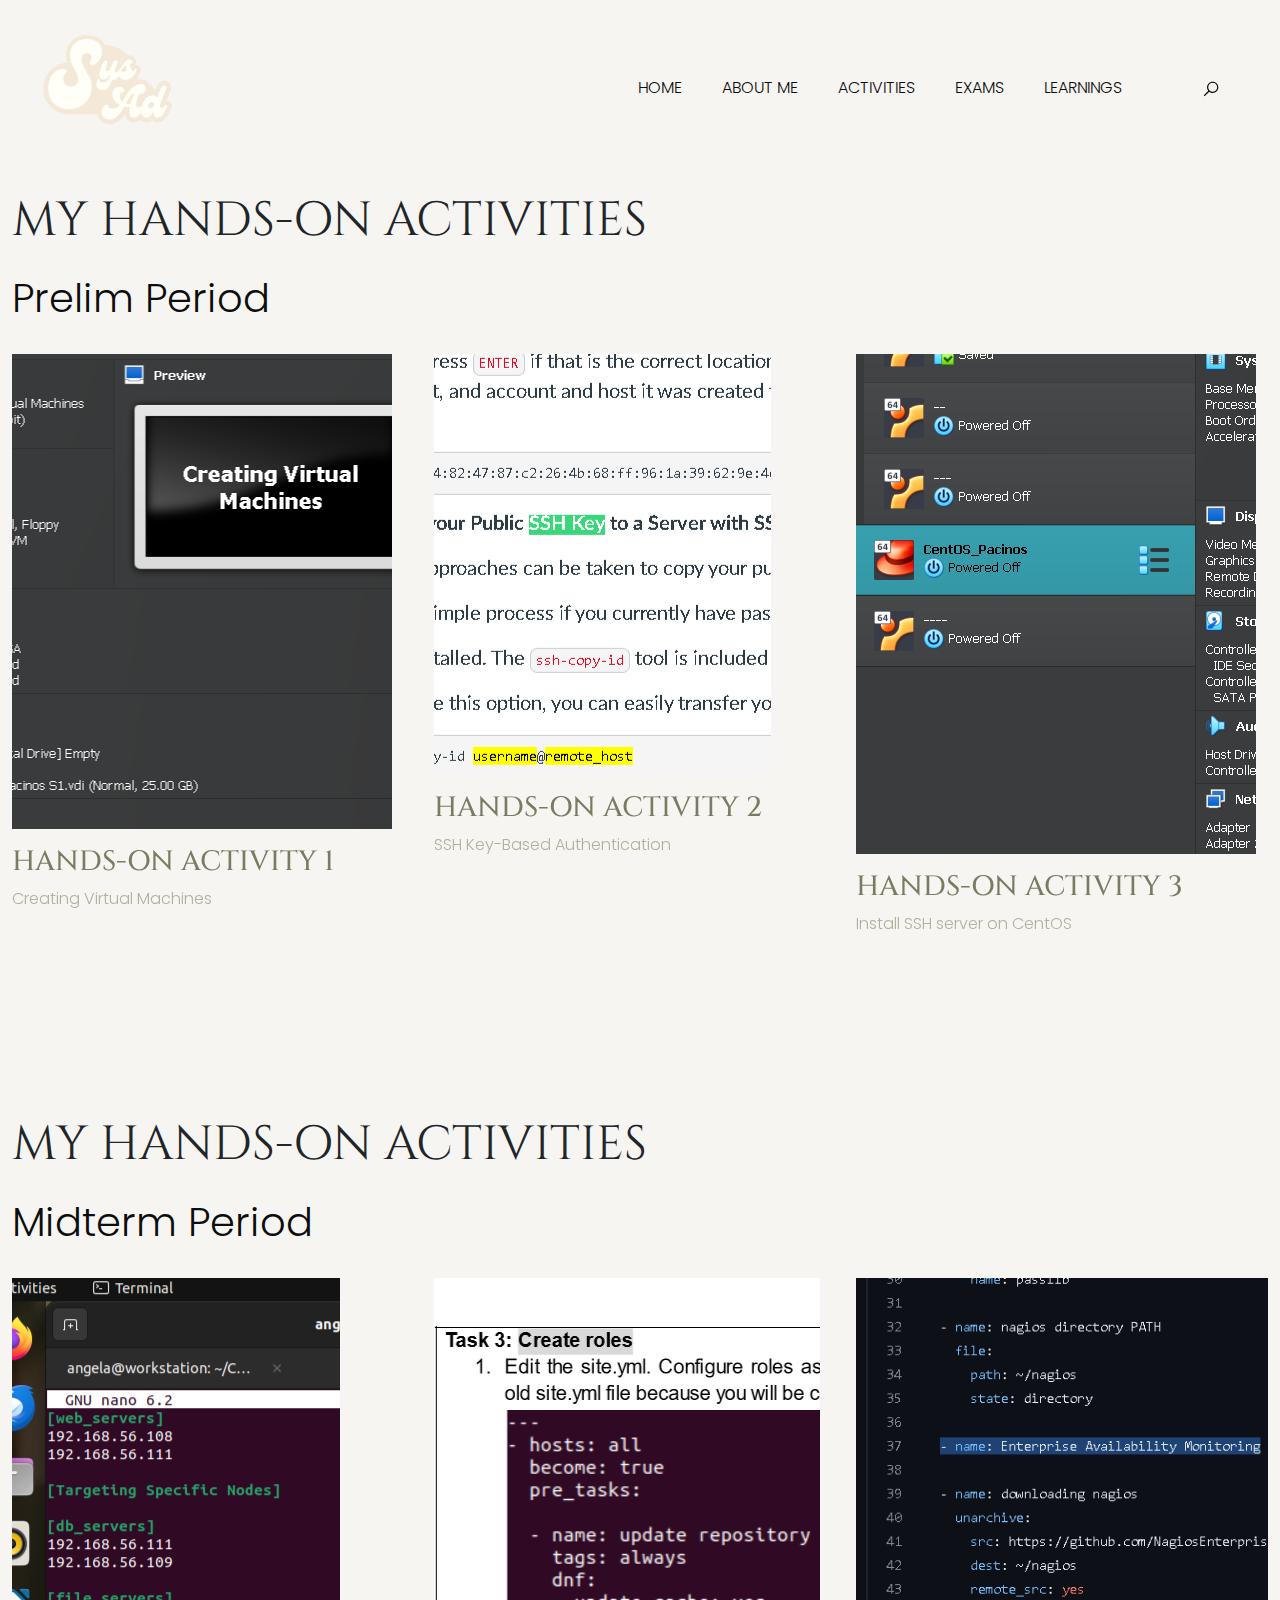
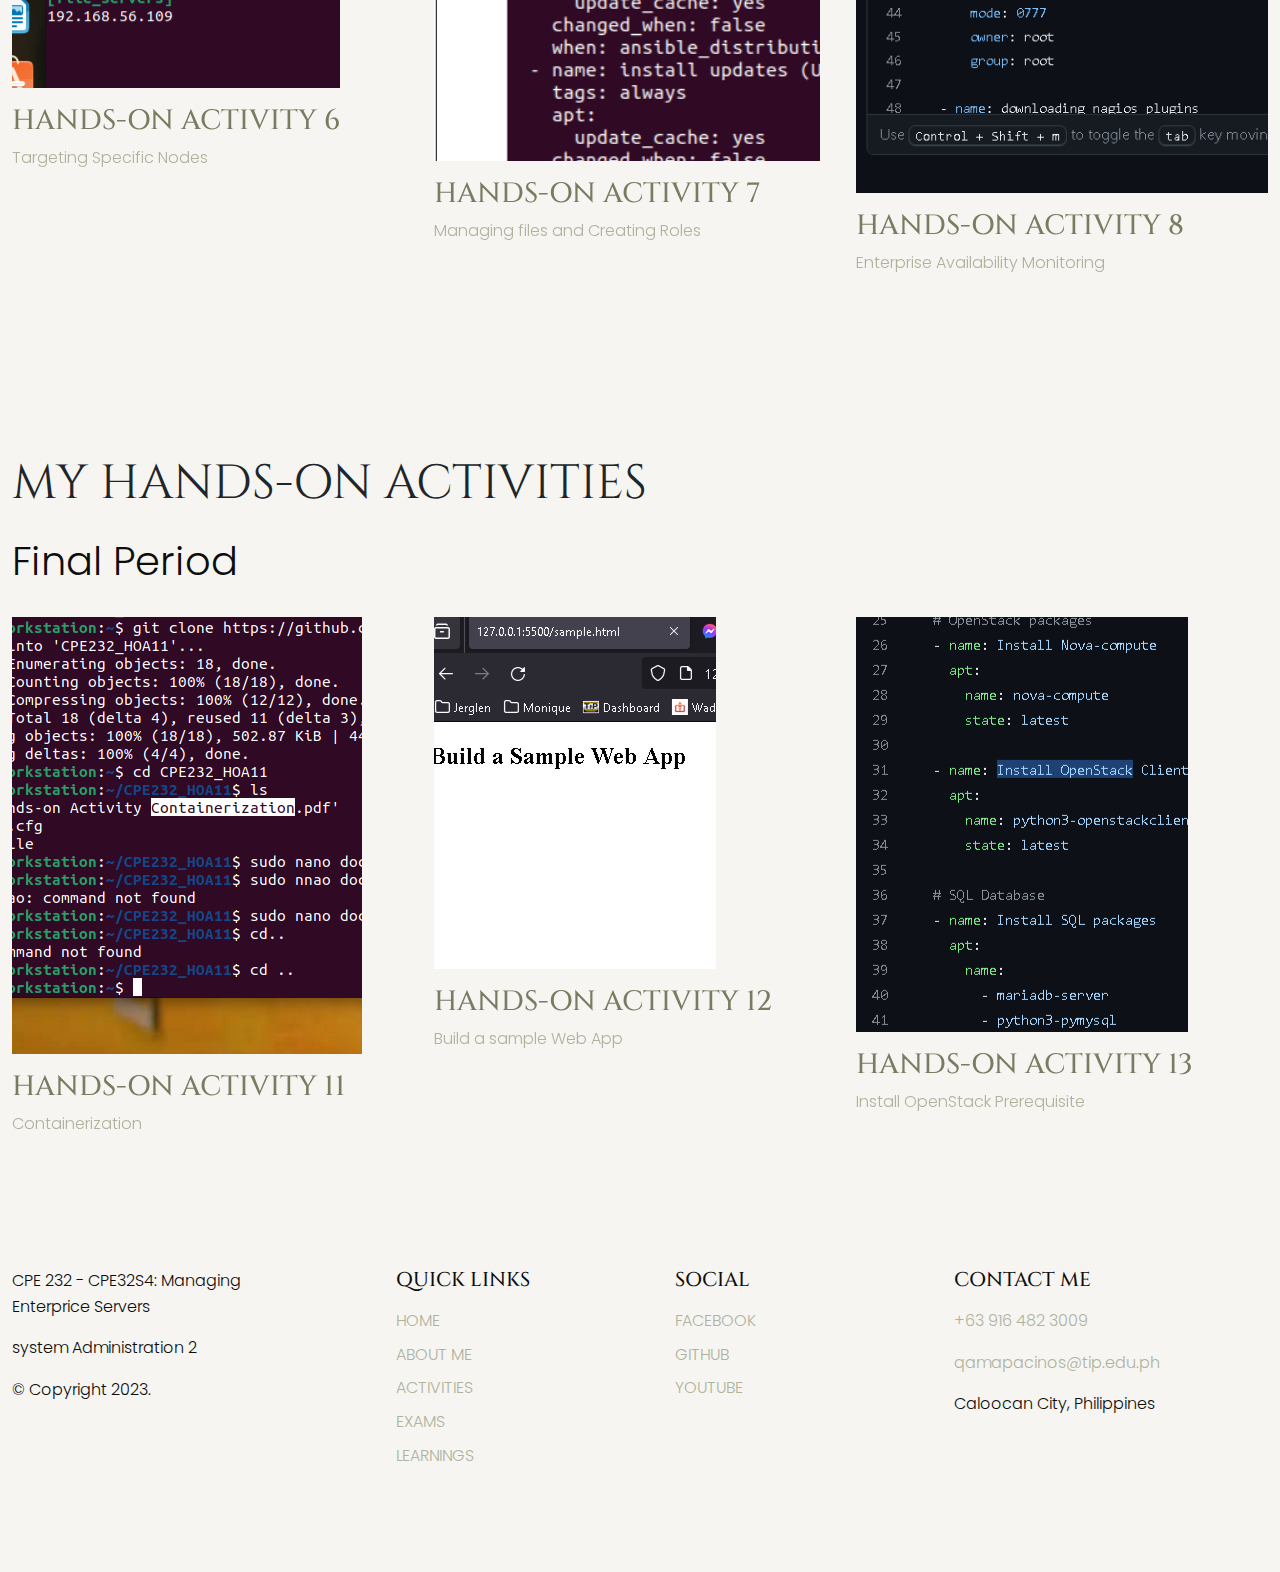
==== activities.html @ e2c5715e "Add files via upload" ====
<!DOCTYPE html>
<html>
  <head>
    <title>CPE232 Portfolio</title>
    <meta charset="utf-8">
    <meta http-equiv="X-UA-Compatible" content="IE=edge">
    <meta name="viewport" content="width=device-width, initial-scale=1.0">
    <meta name="format-detection" content="telephone=no">
    <meta name="apple-mobile-web-app-capable" content="yes">
    <meta name="author" content="">
    <meta name="keywords" content="">
    <meta name="description" content="">
    <link rel="stylesheet" type="text/css" href="css/bootstrap.min.css">
    <link rel="stylesheet" type="text/css" href="style.css">
    <link rel="stylesheet" href="https://cdn.jsdelivr.net/npm/swiper@9/swiper-bundle.min.css" />
    <link rel="preconnect" href="https://fonts.googleapis.com">
    <link rel="preconnect" href="https://fonts.gstatic.com" crossorigin>
    <link href="https://fonts.googleapis.com/css2?family=Cinzel:wght@400;500;600;700&family=Poppins:wght@200;300;400;500&display=swap" rel="stylesheet">
    <!-- script
    ================================================== -->
    <script src="js/modernizr.js"></script>
  </head>
  <body class="bg-body" data-bs-spy="scroll" data-bs-target="#navbar" data-bs-root-margin="0px 0px -40%" data-bs-smooth-scroll="true" tabindex="0">
    <svg xmlns="http://www.w3.org/2000/svg" style="display: none;">
      <symbol id="search" xmlns="http://www.w3.org/2000/svg" viewBox="0 0 32 32">
        <title>Search</title>
        <path fill="currentColor" d="M19 3C13.488 3 9 7.488 9 13c0 2.395.84 4.59 2.25 6.313L3.281 27.28l1.439 1.44l7.968-7.969A9.922 9.922 0 0 0 19 23c5.512 0 10-4.488 10-10S24.512 3 19 3zm0 2c4.43 0 8 3.57 8 8s-3.57 8-8 8s-8-3.57-8-8s3.57-8 8-8z" />
      </symbol>
      <symbol xmlns="http://www.w3.org/2000/svg" id="user" viewBox="0 0 16 16">
        <path d="M3 14s-1 0-1-1 1-4 6-4 6 3 6 4-1 1-1 1H3Zm5-6a3 3 0 1 0 0-6 3 3 0 0 0 0 6Z" />
      </symbol>
      <symbol xmlns="http://www.w3.org/2000/svg" id="cart" viewBox="0 0 16 16">
        <path d="M0 1.5A.5.5 0 0 1 .5 1H2a.5.5 0 0 1 .485.379L2.89 3H14.5a.5.5 0 0 1 .491.592l-1.5 8A.5.5 0 0 1 13 12H4a.5.5 0 0 1-.491-.408L2.01 3.607 1.61 2H.5a.5.5 0 0 1-.5-.5zM5 12a2 2 0 1 0 0 4 2 2 0 0 0 0-4zm7 0a2 2 0 1 0 0 4 2 2 0 0 0 0-4zm-7 1a1 1 0 1 1 0 2 1 1 0 0 1 0-2zm7 0a1 1 0 1 1 0 2 1 1 0 0 1 0-2z" />
      </symbol>
      <symbol xmlns="http://www.w3.org/2000/svg" id="arrow-left" viewBox="0 0 32 32">
        <path fill="currentColor" d="m13.281 6.781l-8.5 8.5l-.687.719l.687.719l8.5 8.5l1.438-1.438L7.938 17H28v-2H7.937l6.782-6.781z" />
      </symbol>
      <symbol xmlns="http://www.w3.org/2000/svg" id="arrow-right" viewBox="0 0 32 32">
        <path fill="currentColor" d="M18.719 6.781L17.28 8.22L24.063 15H4v2h20.063l-6.782 6.781l1.438 1.438l8.5-8.5l.687-.719l-.687-.719z" />
      </symbol>
      <symbol xmlns="http://www.w3.org/2000/svg" id="shipping-fast" viewBox="0 0 32 32">
        <path fill="currentColor" d="M0 6v2h19v15h-6.156c-.446-1.719-1.992-3-3.844-3c-1.852 0-3.398 1.281-3.844 3H4v-5H2v7h3.156c.446 1.719 1.992 3 3.844 3c1.852 0 3.398-1.281 3.844-3h8.312c.446 1.719 1.992 3 3.844 3c1.852 0 3.398-1.281 3.844-3H32v-8.156l-.063-.157l-2-6L29.72 10H21V6zm1 4v2h9v-2zm20 2h7.281L30 17.125V23h-1.156c-.446-1.719-1.992-3-3.844-3c-1.852 0-3.398 1.281-3.844 3H21zM2 14v2h6v-2zm7 8c1.117 0 2 .883 2 2s-.883 2-2 2s-2-.883-2-2s.883-2 2-2zm16 0c1.117 0 2 .883 2 2s-.883 2-2 2s-2-.883-2-2s.883-2 2-2z" />
      </symbol>
      <symbol xmlns="http://www.w3.org/2000/svg" id="shopping-cart" viewBox="0 0 32 32">
        <path fill="currentColor" d="M5 7c-.55 0-1 .45-1 1s.45 1 1 1h2.219l2.625 10.5c.222.89 1.02 1.5 1.937 1.5H23.25c.902 0 1.668-.598 1.906-1.469L27.75 10H11l.5 2h13.656l-1.906 7H11.781L9.156 8.5A1.983 1.983 0 0 0 7.22 7zm17 14c-1.645 0-3 1.355-3 3s1.355 3 3 3s3-1.355 3-3s-1.355-3-3-3zm-9 0c-1.645 0-3 1.355-3 3s1.355 3 3 3s3-1.355 3-3s-1.355-3-3-3zm0 2c.563 0 1 .438 1 1c0 .563-.438 1-1 1c-.563 0-1-.438-1-1c0-.563.438-1 1-1zm9 0c.563 0 1 .438 1 1c0 .563-.438 1-1 1c-.563 0-1-.438-1-1c0-.563.438-1 1-1z" />
      </symbol>
      <symbol xmlns="http://www.w3.org/2000/svg" id="gift" viewBox="0 0 32 32">
        <path fill="currentColor" d="M12 5c-1.645 0-3 1.355-3 3c0 .352.074.684.188 1H4v6h1v13h22V15h1V9h-5.188A2.95 2.95 0 0 0 23 8c0-1.645-1.355-3-3-3c-1.75 0-2.938 1.328-3.719 2.438c-.105.148-.187.292-.281.437c-.094-.145-.176-.29-.281-.438C14.938 6.329 13.75 5 12 5zm0 2c.625 0 1.438.672 2.063 1.563c.152.218.128.23.25.437H12c-.566 0-1-.434-1-1c0-.566.434-1 1-1zm8 0c.566 0 1 .434 1 1c0 .566-.434 1-1 1h-2.313c.122-.207.098-.219.25-.438C18.563 7.673 19.375 7 20 7zM6 11h20v2h-9v-1h-2v1H6zm1 4h18v11h-8V16h-2v10H7z" />
      </symbol>
      <symbol xmlns="http://www.w3.org/2000/svg" id="return" viewBox="0 0 32 32">
        <path fill="currentColor" d="M16 3C8.832 3 3 8.832 3 16s5.832 13 13 13s13-5.832 13-13h-2c0 6.086-4.914 11-11 11S5 22.086 5 16S9.914 5 16 5c3.875 0 7.262 1.984 9.219 5H20v2h8V4h-2v3.719C23.617 4.844 20.02 3 16 3z" />
      </symbol>
      <symbol xmlns="http://www.w3.org/2000/svg" id="quote" viewBox="0 0 24 24">
        <path fill="currentColor" d="m15 17l2-4h-4V6h7v7l-2 4h-3Zm-9 0l2-4H4V6h7v7l-2 4H6Z" />
      </symbol>      
      <symbol xmlns="http://www.w3.org/2000/svg" id="nav-icon" viewBox="0 0 16 16">
        <path d="M14 10.5a.5.5 0 0 0-.5-.5h-3a.5.5 0 0 0 0 1h3a.5.5 0 0 0 .5-.5zm0-3a.5.5 0 0 0-.5-.5h-7a.5.5 0 0 0 0 1h7a.5.5 0 0 0 .5-.5zm0-3a.5.5 0 0 0-.5-.5h-11a.5.5 0 0 0 0 1h11a.5.5 0 0 0 .5-.5z" />
      </symbol>
      <symbol xmlns="http://www.w3.org/2000/svg" id="close" viewBox="0 0 16 16">
        <path d="M2.146 2.854a.5.5 0 1 1 .708-.708L8 7.293l5.146-5.147a.5.5 0 0 1 .708.708L8.707 8l5.147 5.146a.5.5 0 0 1-.708.708L8 8.707l-5.146 5.147a.5.5 0 0 1-.708-.708L7.293 8 2.146 2.854Z" />
      </symbol>
      <symbol xmlns="http://www.w3.org/2000/svg" id="navbar-icon" viewBox="0 0 16 16">
        <path d="M14 10.5a.5.5 0 0 0-.5-.5h-3a.5.5 0 0 0 0 1h3a.5.5 0 0 0 .5-.5zm0-3a.5.5 0 0 0-.5-.5h-7a.5.5 0 0 0 0 1h7a.5.5 0 0 0 .5-.5zm0-3a.5.5 0 0 0-.5-.5h-11a.5.5 0 0 0 0 1h11a.5.5 0 0 0 .5-.5z" />
      </symbol>
    </svg>

    <div id="preloader">
      <span class="loader">
        <span class="loader-inner"></span>
      </span>
    </div>

    <div class="search-box position-relative overflow-hidden w-100">
      <div class="search-wrap">
        <div class="close-button position-absolute">
          <svg class="close" width="22" height="22">
            <use xlink:href="#close"></use>
          </svg>
        </div>
        <form id="search-form" class="text-center pt-3" action="" method="">
          <input type="text" class="search-input fs-5 p-4 bg-transparent" placeholder="Search...">
          <svg class="search" width="22" height="22">
            <use xlink:href="#search"></use>
          </svg>
        </form>
      </div>
    </div> 

    <header id="header" class="site-header text-black">
      <nav id="header-nav" class="navbar navbar-expand-lg px-3 mb-3">
        <div class="container-fluid">
          <a class="navbar-brand" href="index.html">
            <img src="images/LOGOO.png" class="logo">
          </a>
          <button class="navbar-toggler d-flex d-lg-none order-3 p-2" type="button" data-bs-toggle="offcanvas" data-bs-target="#bdNavbar" aria-controls="bdNavbar" aria-expanded="false" aria-label="Toggle navigation">
            <svg class="navbar-icon" width="50" height="50">
              <use xlink:href="#navbar-icon"></use>
            </svg>
          </button>
          <div class="offcanvas offcanvas-end" tabindex="-1" id="bdNavbar" aria-labelledby="bdNavbarOffcanvasLabel">
            <div class="offcanvas-header px-4 pb-0">
              <a class="navbar-brand" href="index.html">
                <img src="images/main-logo.png" class="logo">
              </a>
              <button type="button" class="btn-close btn-close-black" data-bs-dismiss="offcanvas" aria-label="Close" data-bs-target="#bdNavbar"></button>
            </div>
            <div class="offcanvas-body">
              <ul id="navbar" class="navbar-nav text-uppercase justify-content-end align-items-center flex-grow-1 pe-3">

                <li class="nav-item">
                  <a class="nav-link me-4" href="index.html">Home</a>
                </li>

                <li class="nav-item">
                  <a class="nav-link me-4" href="about-me.html">About Me</a>
                </li>
               
                <li class="nav-item">
                  <a class="nav-link me-4" href="#activities">Activities</a>
                </li>

                <li class="nav-item">
                  <a class="nav-link me-4" href="exams.html">Exams</a>
                </li>

                <li class="nav-item">
                  <a class="nav-link me-4" href="learnings.html">Learnings</a>
                </li>
      
                
                <li class="nav-item">
                  <div class="user-items ps-5">
                    <ul class="d-flex justify-content-end list-unstyled">
                      <li class="search-item pe-3" data-bs-toggle="collapse" data-bs-target="#search-box" aria-controls="search-box" aria-expanded="false" aria-label="Toggle navigation">
                        <svg class="search" width="18" height="18">
                          <use xlink:href="#search"></use>
                        </svg>
                      </li>
                    </ul>
                  </div>
                </li>
              </ul>
            </div>
          </div>
        </div>
      </nav>    
    </header>

    <section id="activities" class="product-store position-relative ">
        <div class="container-fluid">
          <div class="row">
            <div class="display-header pb-3 d-flex justify-content-between flex-wrap col-md-12">
              <h2 class="display-5 text-dark text-uppercase">My Hands-on Activities</h2>             
            </div>
            <div class="display-header pb-3 d-flex justify-content-between flex-wrap col-md-12">
              <p class="display-6">Prelim Period</p>            
            </div>
          </div>
          <div class="row">
            <div id="featured-swiper" class="product-swiper col-md-12">
              <div class="swiper">
                <div class="swiper-wrapper">
                  <div class="swiper-slide">
                    <div class="product-card image-zoom-effect link-effect d-flex flex-wrap">
                      <div class="image-holder">
                        <img src="images/HOA1.png" alt="product-item" class="product-image img-fluid">
                      </div>
                      <div class="cart-concern">
                        <h3 class="card-title text-uppercase pt-3 text-primary">
                          <a href="single-product.html" class="text-primary">Hands-on Activity 1</a>
                        </h3>
                        <div class="cart-info">
                          <a class="pseudo-text-effect" class="btn btn-normal text-uppercase p-0" data-after=""><span>Creating Virtual Machines</span></a>
                          <a class="pseudo-text-effect " href="https://github.com/Angela-Pacinos/CPE232_HOA1.git" class="btn btn-normal text-uppercase p-0" data-after="Click here for the GitHub Link"><span></span></a>
                          <a class="pseudo-text-effect pt-3" href="https://github.com/Angela-Pacinos/CPE232_HOA1/blob/main/1.1%20Hands-on%20Activity%20-%20Creating%20Virtual%20Machines_PACINOS.docx.pdf" class="btn btn-normal text-uppercase p-0" data-after="Click here for the PDF"><span></span></a>
                        </div>
                      </div>
                    </div>
                  </div>
                  <div class="swiper-slide">
                    <div class="product-card image-zoom-effect link-effect d-flex flex-wrap">
                      <div class="image-holder">
                        <img src="images/HOA2.png" alt="product-item" class="product-image img-fluid">
                      </div>
                      <div class="cart-concern">
                        <h3 class="card-title text-uppercase pt-3 text-primary">
                          <a href="single-product.html" class="text-primary">Hands-on Activity 2</a>
                        </h3>
                        <div class="cart-info">
                          <a class="pseudo-text-effect" class="btn btn-normal text-uppercase p-0" data-after=""><span>SSH Key-Based Authentication</span></a>
                          <a class="pseudo-text-effect " href="https://github.com/Angela-Pacinos/CPE232_HOA2.git" class="btn btn-normal text-uppercase p-0" data-after="Click here for the GitHub Link"><span></span></a>
                          <a class="pseudo-text-effect pt-3" href="https://github.com/Angela-Pacinos/CPE232_HOA2/blob/main/2.1%20Hands-On%20Activity%20-%20SSH%20Key-Based%20Authentication%20and%20GIT%20Setup_PACINOS.docx.pdf" class="btn btn-normal text-uppercase p-0" data-after="Click here for the PDF"><span></span></a>
                        </div>
                      </div>
                    </div>
                  </div>
                  <div class="swiper-slide">
                    <div class="product-card image-zoom-effect link-effect d-flex flex-wrap">
                      <div class="image-holder">
                        <img src="images/HOA3.png" alt="product-item" class="product-image img-fluid">
                      </div>
                      <div class="cart-concern">
                        <h3 class="card-title text-uppercase pt-3 text-primary">
                          <a href="single-product.html" class="text-primary">Hands-on Activity 3</a>
                        </h3>
                        <div class="cart-info">
                          <a class="pseudo-text-effect" class="btn btn-normal text-uppercase p-0" data-after=""><span>Install SSH server on CentOS</span></a>
                          <a class="pseudo-text-effect " href="https://github.com/Angela-Pacinos/CPE232_HOA3.git" class="btn btn-normal text-uppercase p-0" data-after="Click here for the GitHub Link"><span></span></a>
                          <a class="pseudo-text-effect pt-3" href="https://github.com/Angela-Pacinos/CPE232_HOA3/blob/main/3.1%20Hands-On%20Activity%20-%20Install%20SSH%20server%20on%20CentOS%20or%20RHEL%208_PACINOS.pdf" class="btn btn-normal text-uppercase p-0" data-after="Click here for the PDF"><span></span></a>
                        </div>
                      </div>
                    </div>
                  </div>
                  <div class="swiper-slide">
                    <div class="product-card image-zoom-effect link-effect d-flex flex-wrap">
                      <div class="image-holder">
                        <img src="images/HOA4.png" alt="product-item" class="product-image img-fluid">
                      </div>
                      <div class="cart-concern">
                        <h3 class="card-title text-uppercase pt-3 text-primary">
                          <a href="single-product.html" class="text-primary">Hands-on Activity 4</a>
                        </h3>
                        <div class="cart-info">
                          <a class="pseudo-text-effect" class="btn btn-normal text-uppercase p-0" data-after=""><span>Ansible Basics</span></a>
                          <a class="pseudo-text-effect " href="https://github.com/Angela-Pacinos/CPE232_HOA4.git" class="btn btn-normal text-uppercase p-0" data-after="Click here for the GitHub Link"><span></span></a>
                          <a class="pseudo-text-effect pt-3" href="https://github.com/Angela-Pacinos/CPE232_HOA4/blob/main/4.1%20Hands-on%20Activity%20Ansible%20Basics_PACINOS.pdf" class="btn btn-normal text-uppercase p-0" data-after="Click here for the PDF"><span></span></a>
                        </div>
                      </div>
                    </div>
                  </div>
                  <div class="swiper-slide">
                    <div class="product-card image-zoom-effect link-effect d-flex flex-wrap">
                      <div class="image-holder">
                        <img src="images/HOA5.png" alt="product-item" class="product-image img-fluid">
                      </div>
                      <div class="cart-concern">
                        <h3 class="card-title text-uppercase pt-3 text-primary">
                          <a href="single-product.html" class="text-primary">Hands-on Activity 5</a>
                        </h3>
                        <div class="cart-info">
                          <a class="pseudo-text-effect" class="btn btn-normal text-uppercase p-0" data-after=""><span>Implementing Ansible Roles</span></a>
                          <a class="pseudo-text-effect " href="https://github.com/Angela-Pacinos/CPE232_HOA5.git" class="btn btn-normal text-uppercase p-0" data-after="Click here for the GitHub Link"><span></span></a>
                          <a class="pseudo-text-effect pt-3" href="https://github.com/Angela-Pacinos/CPE232_HOA5/blob/main/5.1%20Hands-on%20Activity%20Consolidating%20Playbook%20plays_PACINOS.pdf" class="btn btn-normal text-uppercase p-0" data-after="Click here for the PDF"><span></span></a>
                        </div>
                      </div>
                    </div>
                  </div>
                </div>
              </div>
              <div class="swiper-pagination text-center mt-5"></div>
            </div>
          </div>
        </div>      
      </section>


      <div class="container-fluid">
        <div class="row">
          <div class="display-header pb-3 d-flex justify-content-between flex-wrap col-md-12 padding-large">
            <h2 class="display-5 text-dark text-uppercase">My Hands-on Activities</h2>            
          </div>
          <div class="display-header pb-3 d-flex justify-content-between flex-wrap col-md-12">
            <p class="display-6">Midterm Period</p>            
          </div>
        </div>
        <div class="row">
          <div id="featured-swiper" class="product-swiper col-md-12">
            <div class="swiper">
              <div class="swiper-wrapper">
                  <div class="swiper-slide">
                    <div class="product-card image-zoom-effect link-effect d-flex flex-wrap">
                      <div class="image-holder">
                        <img src="images/HOA6.png" alt="product-item" class="product-image img-fluid">
                      </div>
                      <div class="cart-concern">
                        <h3 class="card-title text-uppercase pt-3 text-primary">
                          <a href="single-product.html" class="text-primary">Hands-on Activity 6</a>
                        </h3>
                        <div class="cart-info">
                          <a class="pseudo-text-effect" class="btn btn-normal text-uppercase p-0" data-after=""><span>Targeting Specific Nodes</span></a>
                          <a class="pseudo-text-effect " href="https://github.com/Angela-Pacinos/CPE232_HOA6.git" class="btn btn-normal text-uppercase p-0" data-after="Click here for the GitHub Link"><span></span></a>
                          <a class="pseudo-text-effect pt-3" href="https://github.com/Angela-Pacinos/CPE232_HOA6/blob/main/6.1%20Hands-on%20Activity%20-%20Targeting%20Specific%20Nodes_PACINOS.pdf" class="btn btn-normal text-uppercase p-0" data-after="Click here for the PDF"><span></span></a>
                        </div>
                      </div>
                    </div>
                  </div>
                  <div class="swiper-slide">
                    <div class="product-card image-zoom-effect link-effect d-flex flex-wrap">
                      <div class="image-holder">
                        <img src="images/HOA7.png" alt="product-item" class="product-image img-fluid">
                      </div>
                      <div class="cart-concern">
                        <h3 class="card-title text-uppercase pt-3 text-primary">
                          <a href="single-product.html" class="text-primary">Hands-on Activity 7</a>
                        </h3>
                        <div class="cart-info">
                          <a class="pseudo-text-effect" class="btn btn-normal text-uppercase p-0" data-after=""><span>Managing files and Creating Roles</span></a>
                          <a class="pseudo-text-effect " href="https://github.com/Angela-Pacinos/CPE232_HOA7.git" class="btn btn-normal text-uppercase p-0" data-after="Click here for the GitHub Link"><span></span></a>
                          <a class="pseudo-text-effect pt-3" href="https://github.com/Angela-Pacinos/CPE232_HOA7/blob/main/7.1%20Hands-on%20Activity%20Managing%20Files%20and%20Creating%20Roles%20in%20Ansible_PACINOS.pdf" class="btn btn-normal text-uppercase p-0" data-after="Click here for the PDF"><span></span></a>
                        </div>
                      </div>
                    </div>
                  </div>
                  <div class="swiper-slide">
                    <div class="product-card image-zoom-effect link-effect d-flex flex-wrap">
                      <div class="image-holder">
                        <img src="images/HOA8.png" alt="product-item" class="product-image img-fluid">
                      </div>
                      <div class="cart-concern">
                        <h3 class="card-title text-uppercase pt-3 text-primary">
                          <a href="single-product.html" class="text-primary">Hands-on Activity 8</a>
                        </h3>
                        <div class="cart-info">
                          <a class="pseudo-text-effect" class="btn btn-normal text-uppercase p-0" data-after=""><span>Enterprise Availability Monitoring</span></a>
                          <a class="pseudo-text-effect " href="https://github.com/Angela-Pacinos/CPE232_HOA8.git" class="btn btn-normal text-uppercase p-0" data-after="Click here for the GitHub Link"><span></span></a>
                          <a class="pseudo-text-effect pt-3" href="https://github.com/Angela-Pacinos/CPE232_HOA8/blob/main/8.1%20Hands-on%20Activity%20Install%2C%20Configure%2C%20and%20Manage%20Availability%20Monitoring%20tools_PACINOS.pdf" class="btn btn-normal text-uppercase p-0" data-after="Click here for the PDF"><span></span></a>
                        </div>
                      </div>
                    </div>
                  </div>
                  <div class="swiper-slide">
                    <div class="product-card image-zoom-effect link-effect d-flex flex-wrap">
                      <div class="image-holder">
                        <img src="images/HOA9.png" alt="product-item" class="product-image img-fluid">
                      </div>
                      <div class="cart-concern">
                        <h3 class="card-title text-uppercase pt-3 text-primary">
                          <a href="single-product.html" class="text-primary">Hands-on Activity 9</a>
                        </h3>
                        <div class="cart-info">
                          <a class="pseudo-text-effect" class="btn btn-normal text-uppercase p-0" data-after=""><span>Enterprise Performance Monitoring</span></a>
                          <a class="pseudo-text-effect " href="https://github.com/Angela-Pacinos/CPE232_HOA9.git" class="btn btn-normal text-uppercase p-0" data-after="Click here for the GitHub Link"><span></span></a>
                          <a class="pseudo-text-effect pt-3" href="https://github.com/Angela-Pacinos/CPE232_HOA9/blob/main/9.1%20Hands-on%20Activity%20Install%2C%20Configure%2C%20and%20Manage%20Performance%20Monitoring%20tools_PACINOS.pdff" class="btn btn-normal text-uppercase p-0" data-after="Click here for the PDF"><span></span></a>
                        </div>
                      </div>
                    </div>
                  </div>
                  <div class="swiper-slide">
                    <div class="product-card image-zoom-effect link-effect d-flex flex-wrap">
                      <div class="image-holder">
                        <img src="images/HOA10.png" alt="product-item" class="product-image img-fluid">
                      </div>
                      <div class="cart-concern">
                        <h3 class="card-title text-uppercase pt-3 text-primary">
                          <a href="single-product.html" class="text-primary">Hands-on Activity 10</a>
                        </h3>
                        <div class="cart-info">
                          <a class="pseudo-text-effect" class="btn btn-normal text-uppercase p-0" data-after=""><span>Enterprise Log Monitoring</span></a>
                          <a class="pseudo-text-effect " href="https://github.com/Angela-Pacinos/CPE232_HOA19.git" class="btn btn-normal text-uppercase p-0" data-after="Click here for the GitHub Link"><span></span></a>
                          <a class="pseudo-text-effect pt-3" href="https://github.com/Angela-Pacinos/CPE232_HOA10/blob/main/10.1%20Hands-on%20Activity%20Install%2C%20Configure%2C%20and%20Manage%20Log%20Monitoring%20tools_PACINOS.pdf" class="btn btn-normal text-uppercase p-0" data-after="Click here for the PDF"><span></span></a>
                        </div>
                      </div>
                    </div>
                  </div>
                </div>
              </div>
              <div class="swiper-pagination text-center mt-5"></div>
            </div>
          </div>
        </div>

        <div class="container-fluid">
          <div class="row">
            <div class="display-header pb-3 d-flex justify-content-between flex-wrap col-md-12 padding-large">
              <h2 class="display-5 text-dark text-uppercase">My Hands-on Activities</h2>             
            </div>
            <div class="display-header pb-3 d-flex justify-content-between flex-wrap col-md-12">
              <p class="display-6">Final Period</p>            
            </div>
          </div>
          <div class="row">
            <div id="featured-swiper" class="product-swiper col-md-12">
              <div class="swiper">
                <div class="swiper-wrapper">
                  <div class="swiper-slide">
                    <div class="product-card image-zoom-effect link-effect d-flex flex-wrap">
                      <div class="image-holder">
                        <img src="images/HOA11.png" alt="product-item" class="product-image img-fluid">
                      </div>
                      <div class="cart-concern">
                        <h3 class="card-title text-uppercase pt-3 text-primary">
                          <a href="single-product.html" class="text-primary">Hands-on Activity 11</a>
                        </h3>
                        <div class="cart-info">
                          <a class="pseudo-text-effect" class="btn btn-normal text-uppercase p-0" data-after=""><span>Containerization</span></a>
                          <a class="pseudo-text-effect " href="https://github.com/Angela-Pacinos/CPE232_HOA11.git" class="btn btn-normal text-uppercase p-0" data-after="Click here for the GitHub Link"><span></span></a>
                          <a class="pseudo-text-effect pt-3" href="https://github.com/Angela-Pacinos/CPE232_HOA11/blob/main/11.1%20Hands-on%20Activity%20Containerization.pdf" class="btn btn-normal text-uppercase p-0" data-after="Click here for the PDF"><span></span></a>
                        </div>
                      </div>
                    </div>
                  </div>
                  <div class="swiper-slide">
                    <div class="product-card image-zoom-effect link-effect d-flex flex-wrap">
                      <div class="image-holder">
                        <img src="images/HOA12.png" alt="product-item" class="product-image img-fluid">
                      </div>
                      <div class="cart-concern">
                        <h3 class="card-title text-uppercase pt-3 text-primary">
                          <a href="single-product.html" class="text-primary">Hands-on Activity 12</a>
                        </h3>
                        <div class="cart-info">
                          <a class="pseudo-text-effect" class="btn btn-normal text-uppercase p-0" data-after=""><span>Build a sample Web App</span></a>
                          <a class="pseudo-text-effect " href="https://github.com/Angela-Pacinos/CPE232_HOA12.git" class="btn btn-normal text-uppercase p-0" data-after="Click here for the GitHub Link"><span></span></a>
                          <a class="pseudo-text-effect pt-3" href="https://github.com/Angela-Pacinos/CPE232_HOA12/blob/main/12.1%20Hands-on%20Activity%20Build%20a%20Sample%20Web%20App%20in%20a%20Docker%20Container_PACINOS.pdf" class="btn btn-normal text-uppercase p-0" data-after="Click here for the PDF"><span></span></a>
                        </div>
                      </div>
                    </div>
                  </div>
                  <div class="swiper-slide">
                    <div class="product-card image-zoom-effect link-effect d-flex flex-wrap">
                      <div class="image-holder">
                        <img src="images/HOA13.png" alt="product-item" class="product-image img-fluid">
                      </div>
                      <div class="cart-concern">
                        <h3 class="card-title text-uppercase pt-3 text-primary">
                          <a href="single-product.html" class="text-primary">Hands-on Activity 13</a>
                        </h3>
                        <div class="cart-info">
                          <a class="pseudo-text-effect" class="btn btn-normal text-uppercase p-0" data-after=""><span>Install OpenStack Prerequisite</span></a>
                          <a class="pseudo-text-effect " href="https://github.com/Angela-Pacinos/CPE232_HOA13.git" class="btn btn-normal text-uppercase p-0" data-after="Click here for the GitHub Link"><span></span></a>
                          <a class="pseudo-text-effect pt-3" href="https://github.com/Angela-Pacinos/CPE232_HOA13/blob/main/13.1%20Hands-on%20Activity%20OpenStack%20Prerequisite%20Installation_Pacinos.pdf" class="btn btn-normal text-uppercase p-0" data-after="Click here for the PDF"><span></span></a>
                        </div>
                      </div>
                    </div>
                  </div>
                  <div class="swiper-slide">
                    <div class="product-card image-zoom-effect link-effect d-flex flex-wrap">
                      <div class="image-holder">
                        <img src="images/HOA14.png" alt="product-item" class="product-image img-fluid">
                      </div>
                      <div class="cart-concern">
                        <h3 class="card-title text-uppercase pt-3 text-primary">
                          <a href="single-product.html" class="text-primary">Hands-on Activity 14</a>
                        </h3>
                        <div class="cart-info">
                          <a class="pseudo-text-effect" class="btn btn-normal text-uppercase p-0" data-after=""><span>Keystone, Glance, and Nova</span></a>
                          <a class="pseudo-text-effect " href="https://github.com/Angela-Pacinos/CPE232_HOA14.git" class="btn btn-normal text-uppercase p-0" data-after="Click here for the GitHub Link"><span></span></a>
                          <a class="pseudo-text-effect pt-3" href="https://github.com/Angela-Pacinos/CPE232_HOA14/blob/main/14.1%20Hands-on%20Activity%20OpenStack%20Installation%20(Keystone%2C%20Glance%2C%20Nova)_PACINOS.pdf" class="btn btn-normal text-uppercase p-0" data-after="Click here for the PDF"><span></span></a>
                        </div>
                      </div>
                    </div>
                  </div>
                  <div class="swiper-slide">
                    <div class="product-card image-zoom-effect link-effect d-flex flex-wrap">
                      <div class="image-holder">
                        <img src="HOA1.png" alt="product-item" class="product-image img-fluid">
                      </div>
                      <div class="cart-concern">
                        <h3 class="card-title text-uppercase pt-3 text-primary">
                          <a href="single-product.html" class="text-primary">Hands-on Activity 15</a>
                        </h3>
                        <div class="cart-info">
                          <a class="pseudo-text-effect" class="btn btn-normal text-uppercase p-0" data-after=""><span>Neutron, HOrizon, and Cinder</span></a>
                          <a class="pseudo-text-effect " href="https://github.com/Angela-Pacinos/CPE232_HOA15.git" class="btn btn-normal text-uppercase p-0" data-after="Click here for the GitHub Link"><span></span></a>
                          <a class="pseudo-text-effect pt-3" href="https://github.com/Angela-Pacinos/CPE232_HOA15/blob/main/15.1%20Hands-on%20Activity%20OpenStack%20Installation%20(Neutron%2C%20Horizon%2C%20Cinder)_PACINOS.pdf" class="btn btn-normal text-uppercase p-0" data-after="Click here for the PDF"><span></span></a>
                        </div>
                      </div>
                    </div>
                  </div>
                </div>
              </div>
              <div class="swiper-pagination text-center mt-5"></div>
            </div>
          </div>
        </div>      
      </section>

      <footer id="footer" class="overflow-hidden padding-medium">
        <div class="container-fluid">
          <div class="row">
            <div class="row d-flex flex-wrap justify-content-between">
              <div class="col-lg-3 col-sm-6 pb-3 pe-4">
                <div class="footer-menu">
                  <p>CPE 232 - CPE32S4: Managing Enterprice Servers</p>
                  <p>system Administration 2</p>
                </div>
                <div class="copyright">
                  <p>© Copyright 2023.</a>
                  </p>
                </div>
              </div>
              <div class="col-lg-2 col-sm-6 pb-3">
                <div class="footer-menu text-uppercase">
                  <h5 class="widget-title pb-2">Quick Links</h5>
                  <ul class="menu-list list-unstyled text-uppercase">
                    <li class="menu-item pb-2">
                      <a href="#billboard">Home</a>
                    </li>
                    <li class="menu-item pb-2">
                      <a href="about-me.html">About Me</a>
                    </li>
                    <li class="menu-item pb-2">
                      <a href="#activities.html">Activities</a>
                    </li>
                    <li class="menu-item pb-2">
                      <a href="exams.html">Exams</a>
                    </li>
                    <li class="menu-item pb-2">
                      <a href="learnings.html">Learnings</a>
                    </li>
                  </ul>
                </div>
              </div>
              <div class="col-lg-2 col-sm-6 pb-3">
                <div class="footer-menu text-uppercase">
                  <h5 class="widget-title pb-2">Social</h5>
                  <div class="social-links">
                    <ul class="list-unstyled">
                      <li class="pb-2">
                        <a href="https://www.facebook.com/angela.pacinos">Facebook</a>
                      </li>
                      <li class="pb-2">
                        <a href="https://github.com/dashboard">GitHub</a>
                      </li>
                      <li>
                        <a href="https://www.youtube.com/channel/UCt97Hila7OVgetiBd6rvgtQ">Youtube</a>
                      </li>
                    </ul>
                  </div>
                </div>
              </div>
              <div class="col-lg-3 col-sm-6">
                <div class="footer-menu contact-item">
                  <h5 class="widget-title text-uppercase pb-2">Contact Me</h5>
                  <p><a href="">+63 916 482 3009</a></p>
                  <p><a href="mailto:">qamapacinos@tip.edu.ph</a></p>
                  <p>Caloocan City, Philippines</p>
                </div>
              </div>
            </div>
          </div>
        </div>
      </footer>

      <script src="js/jquery-1.11.0.min.js"></script>
      <script src="https://cdn.jsdelivr.net/npm/swiper/swiper-bundle.min.js"></script>
      <script type="text/javascript" src="js/bootstrap.bundle.min.js"></script>
      <script type="text/javascript" src="js/plugins.js"></script>
      <script type="text/javascript" src="js/script.js"></script>
    </body>
  </html>
---- style.css ----
/*
Theme Name: Ministore
Theme URI: 
Author: 
Author URI: 
Description: Ministore is specially designed product packaged for Ministore by Moksha.
Version: 
*/

/*--------------------------------------------------------------
This is main CSS file that contains custom style rules used in this template
--------------------------------------------------------------*/

/*------------------------------------*\
    Table of contents
\*------------------------------------*/

/*------------------------------------------------

CSS STRUCTURE:

    
/*--------------------------------------------------------------
/** 1. VARIABLES
--------------------------------------------------------------*/
:root {
  --accent-color: #0d0d0d;
  --bs-gray-100: #120101;
  --bs-gray-200: #e7e5e2;
  --bs-primary: #787d62;
  --bs-secondary: #F6F5F2;
  --bs-primary-rgb: 120, 125, 98;
  --bs-body-bg-rgb: 246, 245, 242;
  --bs-light: #fff;
  --bs-dark: #afb39c;
  --navbar-color-color: #131814;
  --swiper-theme-color: #787d62 !important;
  --swiper-pagination-color: #787d62 !important;

}

/* on mobile devices below 600px
 */
@media screen and (max-width: 600px) {
  :root {
    --header-height: 100px;
    --header-height-min: 80px;
  }
}

/* Fonts */
:root {
  --body-font: "Poppins", sans-serif;
  --heading-font: "Cinzel", sans-serif;
}

/*----------------------------------------------*/
/* 1 GENERAL TYPOGRAPHY */
/*----------------------------------------------*/

/* 1.1 General Styles
/*----------------------------------------------*/
*,
*::before,
*::after {
  -webkit-box-sizing: border-box;
  -moz-box-sizing: border-box;
  box-sizing: border-box;
}

html {
  box-sizing: border-box;
}

body {
  font-family: var(--body-font);
  font-size: 16px;
  font-weight: 300;
  line-height: 1.6;
  color: var(--accent-color);
  margin: 0;
}

ul.inner-list li {
  font-size: 1.2em;
}

strong {
  font-weight: bold;
}

a {
  color: var(--bs-dark);
  text-decoration: none;
  transition: 0.3s color ease-out;
}

a:hover {
  text-decoration: none;
  color: var(--bs-primary);
}

.form-control:focus,
.accordion-button:focus {
  box-shadow: none;
}

/*------------ Background Color -----------*/
.bg-secondary {
  background: var(--bs-secondary) !important;
}

.bg-dark {
  background: var(--bs-dark) !important;
}

.bg-light {
  background: var(--bs-light) !important;
}

.bg-gray-1 {
  background-color: var(--bs-gray-100) !important;
}

/* - Section Padding
--------------------------------------------------------------*/
.padding-small {
  padding-top: 2em;
  padding-bottom: 2em;
}

.padding-medium {
  padding-top: 4em;
  padding-bottom: 4em;
}

.padding-large {
  padding-top: 7em;
  padding-bottom: 7em;
}

/* - Section margin
--------------------------------------------------------------*/
.margin-small {
  margin-top: 3em;
  margin-bottom: 3em;
}

.margin-medium {
  margin-top: 5em;
  margin-bottom: 5em;
}

.margin-large {
  margin-top: 7em;
  margin-bottom: 7em;
}


@media only screen and (max-width: 768px) {

  .margin-small,
  .margin-medium,
  .margin-large {
    margin-top: 1em;
    margin-bottom: 1em;
  }
}

/* - Section Title
--------------------------------------------------------------*/
h1,
h2,
h3,
h4,
h5 {
  font-family: var(--heading-font);
}

/* - Section width
--------------------------------------------------------------*/
.container-fluid {
  max-width: 1540px;
}

/*--------------------------------------------------------------
/** 2.10 Buttons
--------------------------------------------------------------*/
/* - Button Sizes
------------------------------------------------------------- */
.btn.btn-small {
  padding: 0.8em 1.8em;
  font-size: 0.65em;
}

.btn.btn-medium {
  padding: 1.1em 2.8em;
  font-size: 1.1em;
  letter-spacing: 2px;
}

.btn.btn-large {
  padding: 2.4em 5.1em;
  font-size: 1.8em;
}

/* - Button Shapes
------------------------------------------------------------- */
.btn.btn-rounded,
.btn.btn-rounded::after {
  border-radius: 6px;
}

.btn.btn-pill,
.btn.btn-pill::after {
  border-radius: 2em;
}

/* button outline */
.btn.btn-outline-dark,
.btn.btn-outline-light,
.btn.btn-outline-accent {
  background: transparent;
  text-shadow: none;
  box-shadow: none;
  border: 1px solid;
}

.btn.btn-outline-dark:hover::after,
.btn.btn-outline-light:hover::after {
  background-color: transparent;
}

.btn.btn-outline-dark {
  border-color: rgba(0, 0, 0, 1);
  color: var(--bs-dark);
}

.btn.btn-outline-dark:hover {
  background: var(--bs-dark);
  color: var(--bs-light);
}

.btn.btn-outline-light {
  border-color: rgba(255, 255, 255, 0.5);
  color: var(--bs-light);
}

.btn.btn-outline-light:hover {
  background: var(--bs-primary);
  color: var(--bs-light);
  border-color: var(--bs-primary);
}

.btn.btn-outline-gray {
  background: transparent;
  border-color: var(--gray-color-600);
  color: var(--bs-dark);
}

.btn.btn-outline-gray:hover {
  border-color: var(--bs-dark);
  color: var(--bs-dark) !important;
}

.btn.btn-outline-accent {
  background: transparent;
  border-color: var(--accent-color);
  color: var(--bs-dark);
}

.btn.btn-outline-accent:hover {
  border-color: var(--bs-dark);
  color: var(--bs-dark) !important;
}

.btn.btn-full {
  display: block;
  margin: .85em 0;
  width: 100%;
  letter-spacing: 0.12em;
}

/* no border radius */
.btn-rounded-none,
.btn-rounded-none::after {
  border-radius: 0;
}

/* - Buttons Color Scheme
------------------------------------------------------------- */
.btn.btn-normal {
  border: none;
  color: var(--bs-dark);
  text-decoration: underline;
}

.btn.btn-normal:hover {
  text-decoration: none;
}

.btn.btn-accent {
  color: var(--bs-light);
  background-color: var(--accent-color);
  border: none;
}

.btn.btn-accent:hover {
  color: var(--bs-light) !important;
  background-color: var(--bs-primary);
}

.btn.btn-black {
  background-color: var(--bs-dark);
  color: var(--bs-light);
  border: none;
}

.btn.btn-black:hover {
  background-color: var(--bs-primary);
  color: var(--bs-light);
}

.btn.btn-light {
  background-color: var(--bs-light);
  color: var(--bs-dark);
  border: none;
}

.btn.btn-light:hover {
  background-color: var(--bs-primary);
  color: var(--bs-light);
}

.btn.btn-primary {
  background: var(--bs-primary);
  color: var(--bs-light);
  border: none;
}

.btn.btn-primary:hover {
  background-color: var(--bs-dark);
  color: var(--bs-light);
}

/* - Buttons Aligns
------------------------------------------------------------- */
.btn-left {
  text-align: left;
  display: block;
}

.btn-center {
  text-align: center;
  display: block;
}

.btn-right {
  text-align: right;
  display: block;
}

/*----------------------------------------------*/
/* 2 SITE STRUCTURE */
/*----------------------------------------------*/

/*----- 6.1 Preloader
--------------------------------------------------------------*/
*#preloader {
  width:100%;
  height:100%;  
  position:fixed;
  z-index:20;
  background:#ece7e1;
  display: flex;
  justify-content: center;
  align-items: center;
}
.loader {
  display: inline-block;
  width: 60px;
  height: 60px;
  border: 9px solid #Fff;
  animation: loader 2s infinite ease;
}

.loader-inner {
  vertical-align: top;
  display: inline-block;
  width: 100%;
  background-color: #fff;
  animation: loader-inner 2s infinite ease-in;
}

@keyframes loader {
  0% {
    transform: rotate(0deg);
  }
  
  25% {
    transform: rotate(180deg);
  }
  
  50% {
    transform: rotate(180deg);
  }
  
  75% {
    transform: rotate(360deg);
  }
  
  100% {
    transform: rotate(360deg);
  }
}

@keyframes loader-inner {
  0% {
    height: 0%;
  }
  
  25% {
    height: 0%;
  }
  
  50% {
    height: 100%;
  }
  
  75% {
    height: 100%;
  }
  
  100% {
    height: 0%;
  }
}

/* - Text Effect
------------------------------------------------------------- */
.pseudo-text-effect {
  position: relative;
  padding: 0;
  overflow: hidden;
  transition: transform 0.5s;
  display: block;
}

.pseudo-text-effect::after {
  content: attr(data-after);
  display: inline-block;
  transform: translateY(100%);
  position: absolute;
  left: 0;
  transition: inherit;
  color: var(--bs-dark);
}

.pseudo-text-effect>span {
  display: inline-block;
  transform: translateY(0%);
  transition: inherit;
}

.pseudo-text-effect:hover>span {
  transform: translateY(-100%);
}

.pseudo-text-effect:hover::after {
  transform: translateY(0%);
}

/*--------------------------------------------------------------
/** Jarallax
--------------------------------------------------------------*/
.jarallax {
  position: relative;
  z-index: 0;
  min-height: 510px;
}

.jarallax>.jarallax-img {
  position: absolute;
  object-fit: cover;
  top: 0;
  left: 0;
  width: 100%;
  height: 100%;
  z-index: -1;
}

.jarallax-img {
  position: relative;
  z-index: 0;
}

.jarallax img.jarallax-img {
  position: relative;
  display: block;
  max-width: 100%;
  height: auto !important;
  z-index: -100;
}

@media screen and ( max-width: 991px ) {
  .jarallax {
    min-height: 280px;
  }
}

/*--- Image hover Effects
-----------------------------------------------*/
.image-zoom-effect {
  overflow: hidden;
}

.image-zoom-effect .image-holder {
  width: 100%;
  height: auto;
  overflow: hidden;
  transform: scale(1);
  transition: transform 0.3s cubic-bezier(0.25, 0.46, 0.45, 0.94);
}

.image-zoom-effect:hover .image-holder {
  transform: scale(0.95);
}

.image-zoom-effect img {
  transform: scale(1);
  will-change: transform;
  transition: transform 0.3s cubic-bezier(0.25, 0.46, 0.45, 0.94);
  z-index: 0;
}

.image-zoom-effect:hover img {
  transform: scale(1.1);
}

/* Link Effect
------------------------------------------------------------- */
.link-effect {
  cursor: pointer;
}

.link-effect a {
  position: relative;
  padding: 0;
  overflow: hidden;
  transition: transform 0.5s;
  display: block;
}

.link-effect a::after {
  content: attr(data-after);
  display: inline-block;
  transform: translateY(100%);
  position: absolute;
  left: 0;
  font-size: 1rem;
  text-align: inherit;
  text-transform: uppercase;
  transition: inherit;
}

.link-effect a>span {
  display: inline-block;
  transform: translateY(0%);
  transition: inherit;
}

.link-effect:hover a>span {
  transform: translateY(-100%);
}

.link-effect:hover a::after {
  transform: translateY(0%);
}

/* Social Link Hover
------------------------------------------------------------- */
.icon-box-effect {
  overflow: hidden;
  cursor: pointer;
}

.icon-box-effect .social-links libutton {
  position: relative;
  bottom: 80px;
  opacity: 0;
  display: inline-block;
  margin: 7px;
  padding: 5px;
  width: 40px;
  height: 40px;
  border-radius: 50%;
  background-color: var(--secondary-color);
}

.icon-box-effect .social-links button:hover {
  background-color: var(--bs-primary);
}

.icon-box-effect .social-links svg {
  color: var(--light-color);
  animation-name: rotate-icon;
}

.icon-box-effect .social-links button:nth-child(1) {
  transition: 1.0s;
}

.icon-box-effect .social-links button:nth-child(2) {
  transition: 1.2s;
}

.icon-box-effect .social-links button:nth-child(3) {
  transition: 1.5s;
}

.icon-box-effect .social-links button:nth-child(4) {
  transition: 1.8s;
}

.icon-box-effect .social-links button:nth-child(5) {
  transition: 2.4s;
}

.icon-box-effect:hover>.product-card .social-links button {
  bottom: 200px;
  opacity: 1;
}

/*  Image Overlay
------------------------------------------------------------- */
/* .text-box {
  width: 100%;
  
} */
.image-overlay {
  cursor: pointer;
}

.image-overlay .product-image {
  overflow: hidden;
}

.image-overlay .product-image img {
  transform: translateY(0);
  transition: transform 0.6s ease-in-out;
}

.box-slide {
  left: 0;
  bottom: 0;
  transform: translateY(100%);
  color: var(--bs-dark);
  transition: transform 0.6s ease-in-out;
}

.image-overlay:hover .box-slide {
  transform: translateY(0%);
}

.image-overlay:hover img {
  transform: translateY(-10%);
}

/* Button Hover Effects 2
------------------------------------------------------------- */
.btn.btn-arrow {
  color: var(--bs-light);
  background-color: var(--bs-primary);
  border-radius: 0;
}

.btn.btn-arrow.btn-bg-light {
  color: var(--bs-dark);
  background-color: var(--bs-light);
}

.btn.btn-arrow.outline-dark {
  color: var(--bs-dark);
  background-color: transparent;
  border: 1px solid var(--bs-dark);
}

.btn.btn-arrow.btn-normal {
  color: var(--bs-dark);
  background-color: transparent;
  border: none;
  text-decoration: underline;
}

.btn.btn-arrow span {
  display: inline-block;
  transition: all 300ms ease-out;
  will-change: transform;
}

.btn.btn-arrow:hover span {
  transform: translate3d(-7px, 0, 0);
}

.btn.btn-arrow svg {
  position: absolute;
  top: 32px;
  right: 21px;
  transform: translateY(-50%);
  transition: all 300ms ease-out;
  will-change: right, opacity;
}

.btn.btn-arrow:hover svg {
  opacity: 0;
  right: 0;
}

.btn svg.icon-arrow {
  width: 25px;
  height: 25px;
}

/* - Search Bar
------------------------------------------------------------- */
.search-box {
  background: var(--bs-light);
  height: 0px;
  transition: height 0.3s ease-out;
}

.search-box.active {
  height: 90px;
}

.close-button {
  top: 20px;
  right: 120px;
  cursor: pointer;
  z-index: 9;
}

.search-box input.search-input {
  width: 50%;
  height: 30px;
  min-width: 420px;
  border-radius: 80px;
  border-color: rgb(0 0 0 / 25%);
}

.search-box .search-wrap svg {
  color: var(--bs-primary);
}

.search-box svg.search {
  margin-left: -50px;
}

/* - Sticky
------------------------------------------------------------- */
.sticky {
  position: sticky;
  top: 0;
}

/* 1. Header
/*----------------------------------------------*/
.site-header {
  z-index: 10;
  transition: background 0.3s ease-out;
}

.navbar-nav .nav-item a.nav-link {
  color: var(--accent-color);
}

.navbar-nav .nav-item a.nav-link.active,
.navbar-nav .nav-item a.nav-link:focus,
.navbar-nav .nav-item a.nav-link:hover {
  color: var(--bs-primary);
}

.dropdown-item:focus,
.dropdown-item:hover {
  background-color: var(--bs-secondary);
}

/*------------ Offcanvas -------------- */
#header-nav .navbar-toggler:focus {
  box-shadow: none;
}

#header-nav .offcanvas.show {
  z-index: 9999;
  background-color: var(--bs-light);
}

#header-nav .offcanvas-end {
  width: 500px;
}

.offcanvas.show .nav-item a.nav-link {
  font-size: 2em;
}

.offcanvas.show .offcanvas-body .navbar-nav {
  align-items: unset !important;
  padding-left: 20px;
}

/*------------ Top User Icons -----------*/
.site-header .user-items svg {
  cursor: pointer;
}

@media only screen and (max-width: 991px) {
  #navbar .user-items {
    display: none;
  }
}

/* 2. Billboard
/*----------------------------------------------*/
/*------------Swiper Arrow -----------*/
.banner-content p {
  width: 50%;
}

#billboard .swiper-pagination {
  left: -730px;
  bottom: 160px;
}

.swiper-pagination .swiper-pagination-bullet {
  width: 10px;
  height: 10px;
  position: relative;
  cursor: pointer;
  border-color: transparent;
  transition: border-color 0.3s ease-out;
}

.swiper-pagination .swiper-pagination-bullet::after {
  content: '';
  position: absolute;
  width: 10px;
  height: 10px;
  top: 0;
  bottom: 0;
  left: 0;
  right: 0;
  border-radius: 50px;
  border: 1px solid #4a4a4a;
  transform: scale(1);
  transition: transform 0.3s ease-out;
}

.swiper-horizontal>.swiper-pagination-bullets .swiper-pagination-bullet,
.swiper-pagination-horizontal.swiper-pagination-bullets .swiper-pagination-bullet {
  margin: 0 10px !important;
}

.swiper-pagination span.swiper-pagination-bullet.swiper-pagination-bullet-active:after,
.swiper-pagination span.swiper-pagination-bullet:hover:after {
  transform: scale(2);
}

@media only screen and (max-width: 1200px) {
  #billboard .banner-content {
    background-color: rgba(246, 245, 242, 0.5);
    height: 100%;
  }

  .banner-content h1.display-1 {
    font-size: 4.5em;
  }

  .banner-content p {
    width: 90%;
  }

  #billboard .swiper-pagination {
    right: 0;
    bottom: 60px;
    left: 0;
  }
}

@media only screen and (max-width: 768px) {
  .banner-content h1.display-1 {
    font-size: 3.5em;
  }
}

/* 3. Icon Box - Company Services
/*----------------------------------------------*/
.icon-box-icon.pe-3.pb-3 {
  border: 1px solid var(--bs-primary);
  border-radius: 50%;
}

.icon-box .icon-box-icon svg {
  width: 50px;
  height: 50px;
  color: var(--bs-primary);
}

.icon-box .icon-box-content {
  width: 60%;
}

.icon-box-content h3.card-title {
  font-size: 1.5em;
}

/* 4. Featured Product
/*----------------------------------------------*/
.product-store .swiper-horizontal>.swiper-pagination-bullets,
.product-store .swiper-pagination-bullets.swiper-pagination-horizontal,
.product-store .swiper-pagination-custom,
.product-store .swiper-pagination-fraction {
  position: relative !important;
}

/* 5. Testimonial
/*----------------------------------------------*/
.review-item blockquote {
  font-weight: 300;
  line-height: 1.8;
}

.review-content .swiper-arrow {
  top: 50%;
  bottom: 0;
  z-index: 2;
  border: 1px solid var(--bs-gray-400);
  color: var(--bs-gray-400);
  border-radius: 50%;
  width: 50px;
  height: 50px;
  transition: 0.4s ease-in-out;
}

.review-content .swiper-arrow:hover {
  border: 1px solid var(--bs-dark);
  color: var(--bs-dark);
}

.review-content .swiper-arrow.swiper-arrow-prev {
  left: -80px;
}

.review-content .swiper-arrow.swiper-arrow-next {
  right: -80px;
}

.review-content .quotation svg.quote {
  color: var(--bs-gray-200);
}

#testimonials .swiper-pagination {
  display: none;
}

@media only screen and (max-width: 901px) {
  #testimonials .swiper-pagination {
    display: block;
    bottom: 60px;
  }

  .review-content .swiper-arrow {
    display: none !important;
  }
}

/* 6. collections
/*----------------------------------------------*/

/* 7. Subscribe
/*----------------------------------------------*/
.subscribe-content input,
.subscribe-content button {
  height: 65px;
}

/* 9. Brand Collection
/*----------------------------------------------*/
#brand-collection a img {
  opacity: 0.3;
  transition: opacity 0.3s ease-out;
}
#brand-collection a:hover img {
  opacity: 1;
}

/* 10. Blog Page
/*----------------------------------------------*/
.sidebar .widget-search-bar form {
  height: 50px;
}

.sidebar .widget-search-bar form .search-field {
  width: 100%;
}

.sidebar .widget-search-bar .search-icon {
  width: 60px;
}

/* 10. Shop Page
/*----------------------------------------------*/
.product-grid .product-card .cart-concern {
  bottom: -20px;
  left: 0;
  opacity: 0;
  transition: 0.9s all;
}

.product-grid .product-card:hover .cart-concern {
  bottom: 0;
  opacity: 1;
  transform: rotate(0deg);
}

/* 11. Single Product Page
/*----------------------------------------------*/
/* product-thumbnail-slider */
.product-thumbnail-slider {
  height: 790px;
}

/* product-info */
.rating-container .rating svg {
  color: var(--bs-yellow);
}

.product-quantity .input-group button.btn-number {
  width: 100%;
  height: 100%;
}

/* product-tabs */
.product-tabs .nav-tabs .nav-item.show .nav-link,
.product-tabs .nav-tabs .nav-link:hover,
.product-tabs .nav-tabs .nav-link.active {
  background-color: var(--bs-primary);
  color: var(--bs-light) !important;
}

/* 12. FAQs Page
/*----------------------------------------------*/
.accordion .accordion-button::after {
  content: "";
  background-image: url("data:image/svg+xml,%3Csvg xmlns='http://www.w3.org/2000/svg' class='plus' viewBox='0 0 16 16'%3E%3Cpath d='M8 4a.5.5 0 0 1 .5.5v3h3a.5.5 0 0 1 0 1h-3v3a.5.5 0 0 1-1 0v-3h-3a.5.5 0 0 1 0-1h3v-3A.5.5 0 0 1 8 4z'/%3E%3C/svg%3E");
  background-repeat: no-repeat;
}

.accordion .accordion-button:not(.collapsed)::after {
  content: "";
  background-image: url("data:image/svg+xml,%3Csvg xmlns='http://www.w3.org/2000/svg' class='minus' viewBox='0 0 16 16'%3E%3Cpath d='M4 8a.5.5 0 0 1 .5-.5h7a.5.5 0 0 1 0 1h-7A.5.5 0 0 1 4 8z'/%3E%3C/svg%3E");
  transform: rotate(0deg);
}

/* 13. Blog Page
/*----------------------------------------------*/
.pagination .page-link {
  color: var(--bs-primary);
  background-color: var(--bs-light);
  border: 1px solid var(--bs-primary);
}

.pagination .page-item.active .page-link {
  color: var(--bs-light);
  background-color: var(--bs-primary);
  border-color: var(--bs-primary);
}

.pagination .page-item a.page-link {
  height: 40px;
}

.pagination .page-item a.page-link:hover,
.pagination .page-item a.page-link:focus {
  background-color: var(--bs-primary);
  color: var(--bs-light);
}
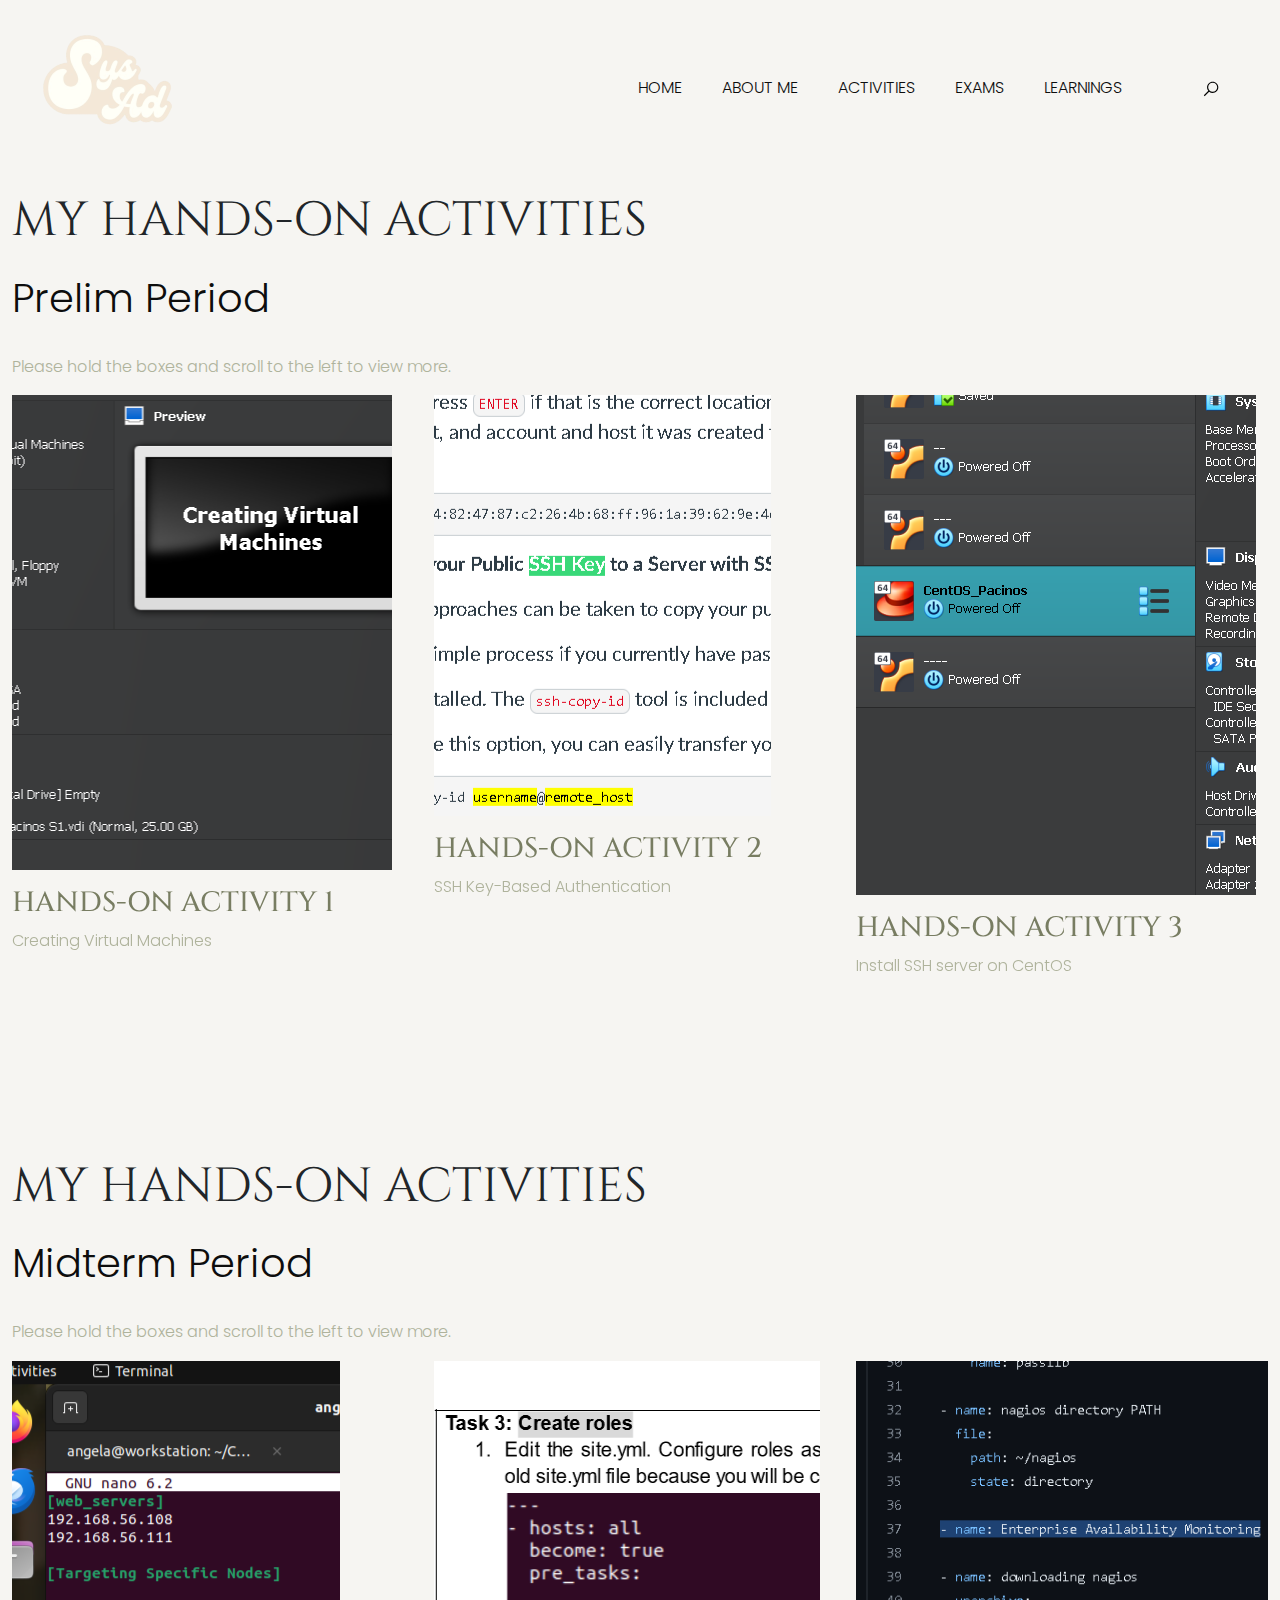
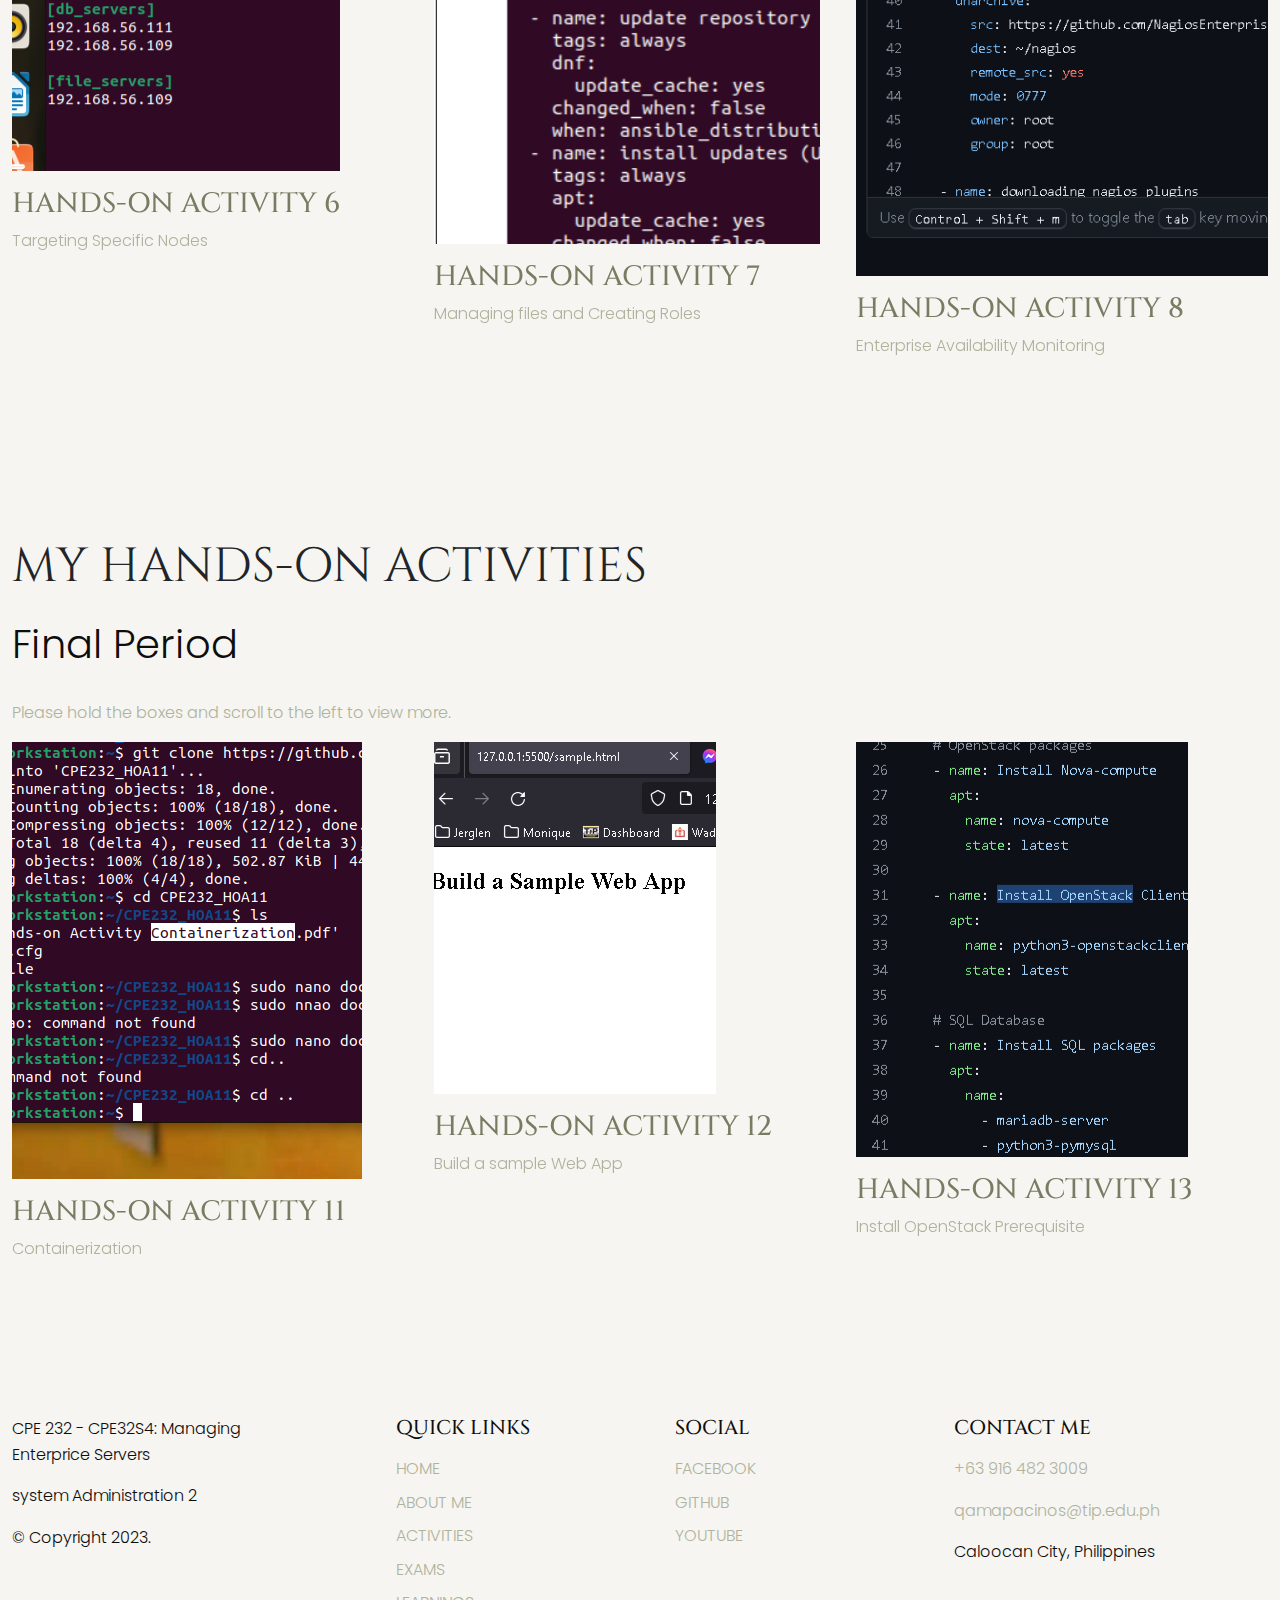
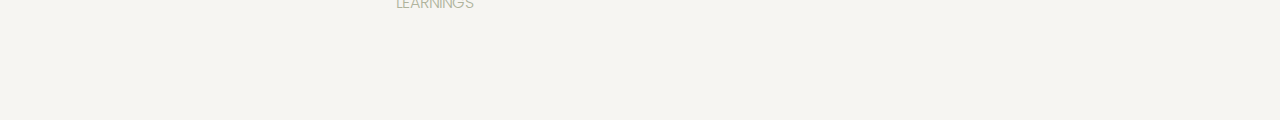
==== commit 2139c181: "Add files via upload" ====
--- a/activities.html
+++ b/activities.html
@@ -153,8 +153,9 @@
               <h2 class="display-5 text-dark text-uppercase">My Hands-on Activities</h2>             
             </div>
             <div class="display-header pb-3 d-flex justify-content-between flex-wrap col-md-12">
-              <p class="display-6">Prelim Period</p>            
-            </div>
+              <p class="display-6">Prelim Period</p>           
+            </div>
+            <p><font color="#afb39c">Please hold the boxes and scroll to the left to view more.</font></p>
           </div>
           <div class="row">
             <div id="featured-swiper" class="product-swiper col-md-12">
@@ -262,6 +263,7 @@
           <div class="display-header pb-3 d-flex justify-content-between flex-wrap col-md-12">
             <p class="display-6">Midterm Period</p>            
           </div>
+          <p><font color="#afb39c">Please hold the boxes and scroll to the left to view more.</font></p>
         </div>
         <div class="row">
           <div id="featured-swiper" class="product-swiper col-md-12">
@@ -367,6 +369,7 @@
             <div class="display-header pb-3 d-flex justify-content-between flex-wrap col-md-12">
               <p class="display-6">Final Period</p>            
             </div>
+            <p><font color="#afb39c">Please hold the boxes and scroll to the left to view more.</font></p>
           </div>
           <div class="row">
             <div id="featured-swiper" class="product-swiper col-md-12">
@@ -443,7 +446,7 @@
                   <div class="swiper-slide">
                     <div class="product-card image-zoom-effect link-effect d-flex flex-wrap">
                       <div class="image-holder">
-                        <img src="HOA1.png" alt="product-item" class="product-image img-fluid">
+                        <img src="images/HOA15.png" alt="product-item" class="product-image img-fluid">
                       </div>
                       <div class="cart-concern">
                         <h3 class="card-title text-uppercase pt-3 text-primary">
